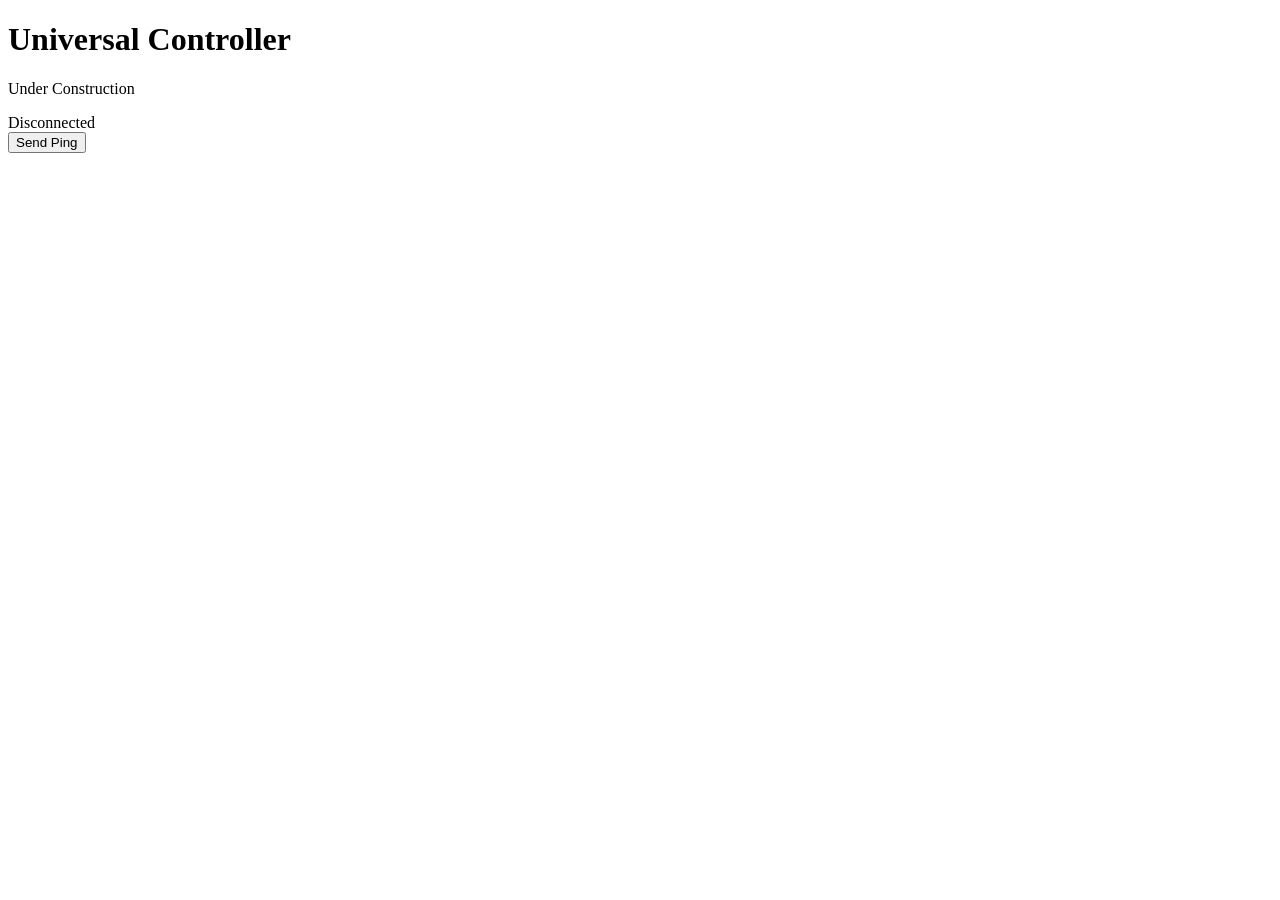
==== data/index.html @ 8cedf9a0 "added actual html hosting" ====
<!DOCTYPE html>
<html lang="en">
<head>
    <meta charset="UTF-8">
    <title>Universal Controller</title>
    <meta name="viewport" content="width=device-width, initial-scale=1.0">
    <link rel="stylesheet" href="/style.css">
</head>
<body>

<div class="card">
    <h1>Universal Controller</h1>
    <p class="subtitle">Under Construction</p>

    <div class="status" id="status">Disconnected</div>

    <button id="pingBtn">Send Ping</button>

    <div class="log" id="log"></div>
</div>

<script src="/script.js"></script>
</body>
</html>
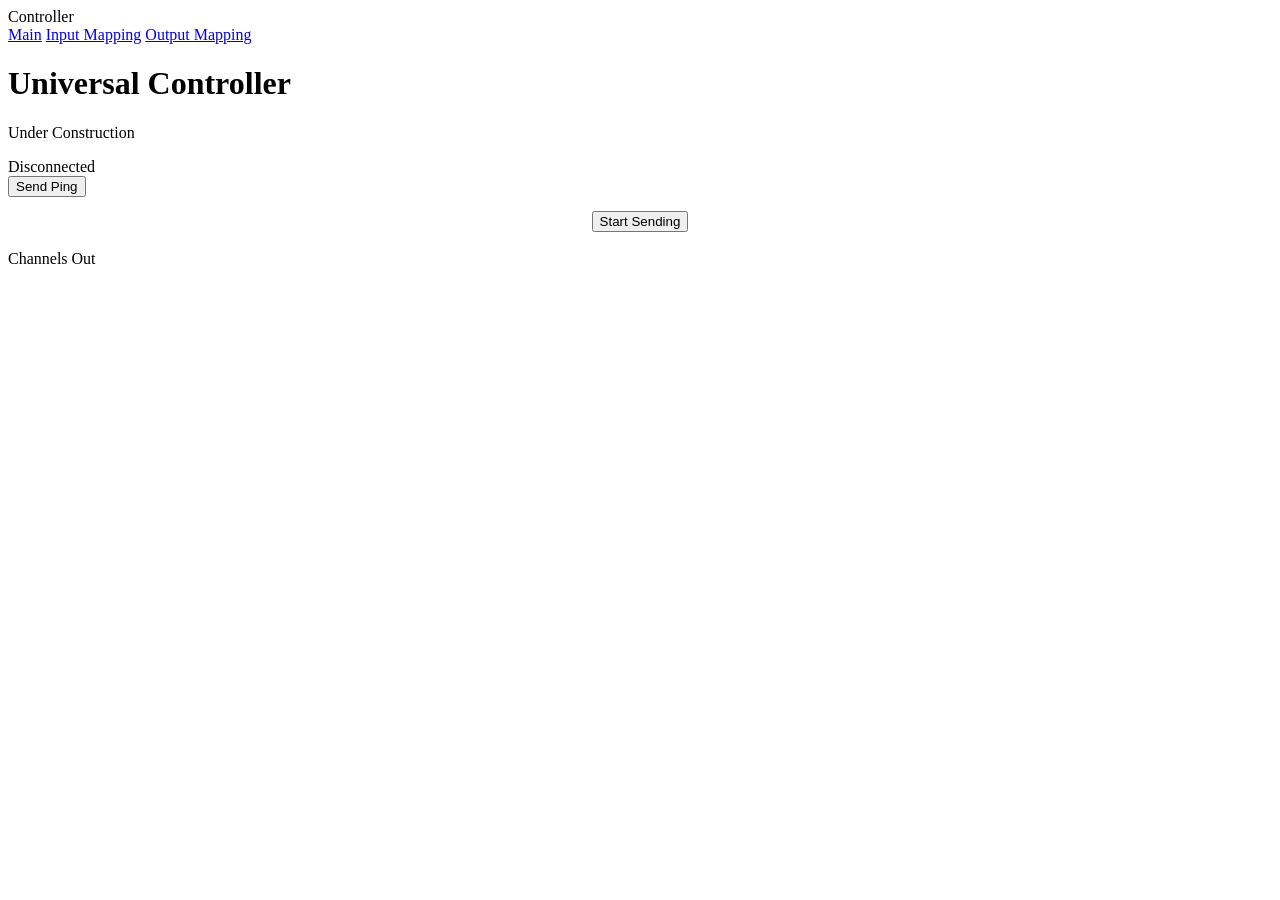
==== commit 1616d25c: "added nav to pages and placeholder outputs page" ====
--- a/data/index.html
+++ b/data/index.html
@@ -6,19 +6,50 @@
     <meta name="viewport" content="width=device-width, initial-scale=1.0">
     <link rel="stylesheet" href="/style.css">
 </head>
+
 <body>
 
-<div class="card">
-    <h1>Universal Controller</h1>
-    <p class="subtitle">Under Construction</p>
+<div class="layout">
 
-    <div class="status" id="status">Disconnected</div>
+    <!-- Left Navigation -->
+    <aside class="nav">
 
-    <button id="pingBtn">Send Ping</button>
+        <div class="navTitle">Controller</div>
 
-    <div class="log" id="log"></div>
+        <a href="/">Main</a>
+        <a href="/config/inputs">Input Mapping</a>
+        <a href="/config/outputs">Output Mapping</a>
+
+    </aside>
+
+    <!-- Main Page Content -->
+    <main class="page">
+
+        <div class="card">
+
+            <h1>Universal Controller</h1>
+            <p class="subtitle">Under Construction</p>
+
+            <div class="status" id="status">Disconnected</div>
+
+            <button id="pingBtn">Send Ping</button>
+
+            <div class="log" id="log"></div>
+
+            <div style="display:flex; gap:12px; justify-content:center; flex-wrap:wrap; margin-top:14px;">
+                <button id="sendToggleBtn">Start Sending</button>
+            </div>
+
+            <div class="sectionTitle" style="margin-top:18px;">Channels Out</div>
+            <div class="grid" id="txChannelGrid"></div>
+
+        </div>
+
+    </main>
+
 </div>
 
-<script src="/script.js"></script>
+<script src="/app.js"></script>
+
 </body>
 </html>
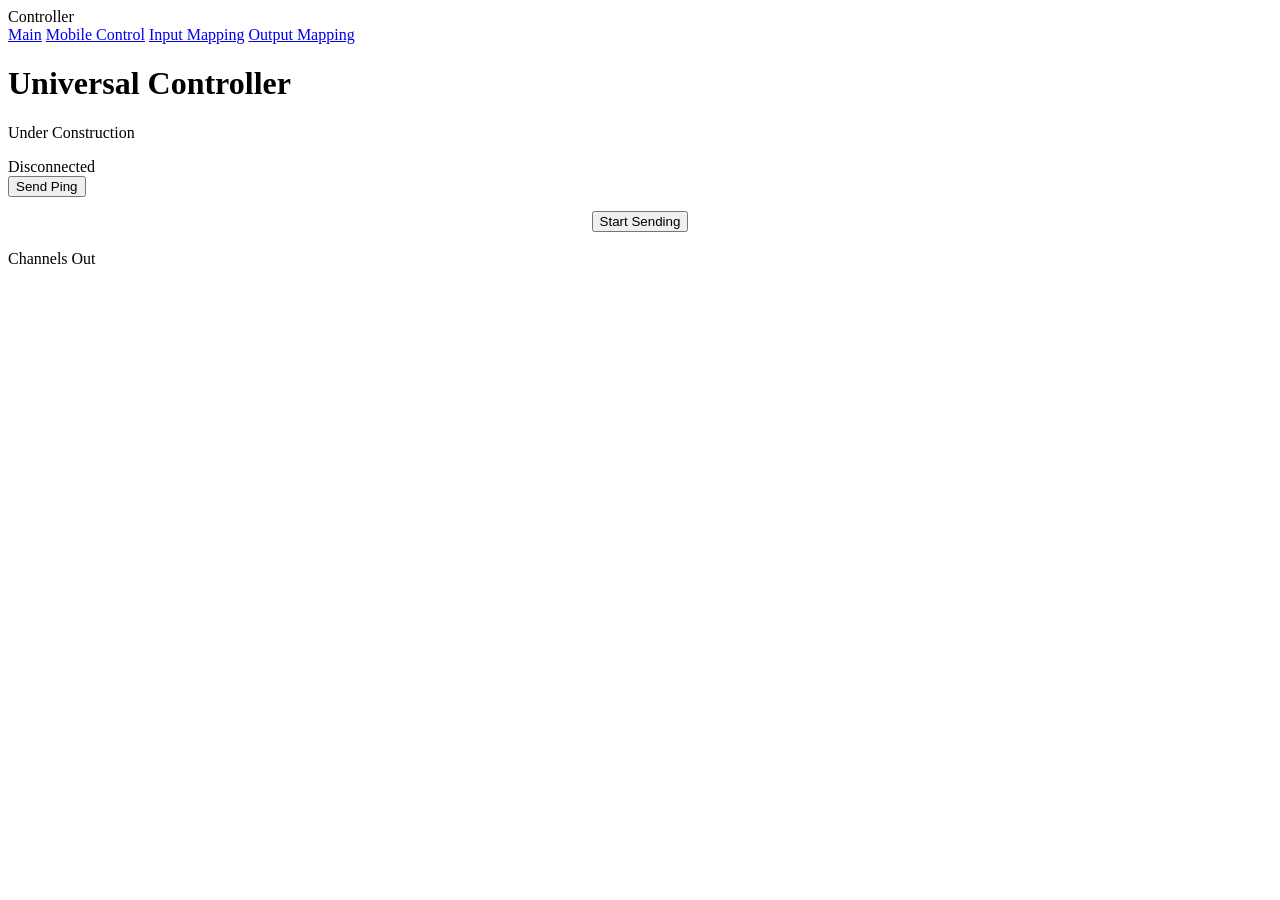
==== commit d2da152e: "added mobile virtual joystick control" ====
--- a/data/index.html
+++ b/data/index.html
@@ -17,6 +17,7 @@
         <div class="navTitle">Controller</div>
 
         <a href="/">Main</a>
+        <a href="/mobile">Mobile Control</a>
         <a href="/config/inputs">Input Mapping</a>
         <a href="/config/outputs">Output Mapping</a>
 
@@ -49,6 +50,12 @@
 
 </div>
 
+<script src="/utils.js"></script>
+<script src="/websocket.js"></script>
+<script src="/controlMap.js"></script>
+<script src="/gamepad.js"></script>
+<script src="/page-index.js"></script>
+<script src="/page-config-inputs.js"></script>
 <script src="/app.js"></script>
 
 </body>
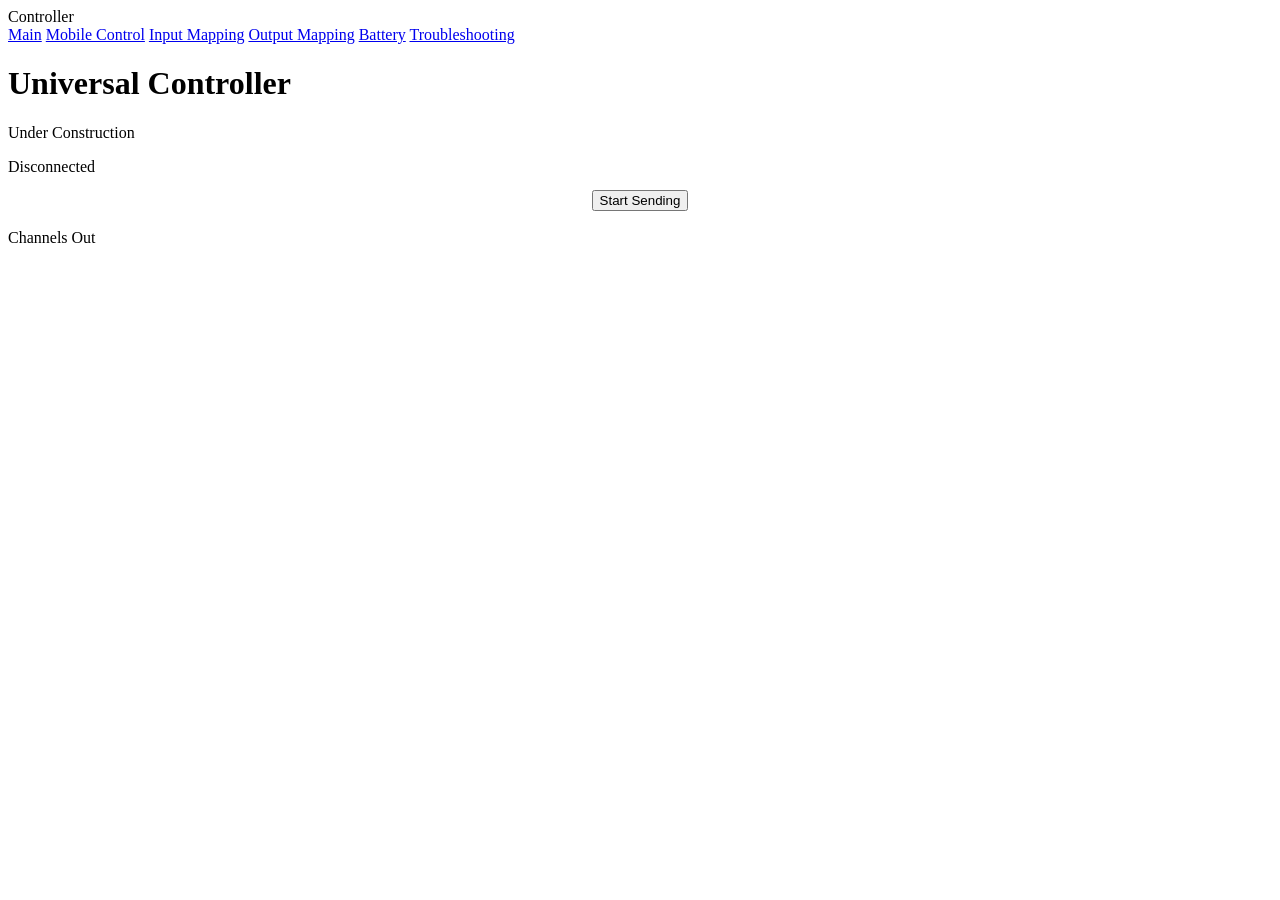
==== commit e091f8be: "added battery features, output mapping, and mixing channels" ====
--- a/data/index.html
+++ b/data/index.html
@@ -7,7 +7,7 @@
     <link rel="stylesheet" href="/style.css">
 </head>
 
-<body>
+<body id="page-index">
 
 <div class="layout">
 
@@ -20,6 +20,8 @@
         <a href="/mobile">Mobile Control</a>
         <a href="/config/inputs">Input Mapping</a>
         <a href="/config/outputs">Output Mapping</a>
+        <a href="/battery">Battery</a>
+        <a href="/troubleshooting">Troubleshooting</a>
 
     </aside>
 
@@ -33,12 +35,16 @@
 
             <div class="status" id="status">Disconnected</div>
 
-            <button id="pingBtn">Send Ping</button>
-
             <div class="log" id="log"></div>
 
             <div style="display:flex; gap:12px; justify-content:center; flex-wrap:wrap; margin-top:14px;">
                 <button id="sendToggleBtn">Start Sending</button>
+            </div>
+
+            <div id="battery-indicator" class="battery-indicator" style="display: none;">
+                <div class="sectionTitle">Battery Status</div>
+                <div class="battery-bar-outer"><div class="battery-bar-fill green" style="width: 100%;"></div></div>
+                <div class="battery-text">-- V (--%)</div>
             </div>
 
             <div class="sectionTitle" style="margin-top:18px;">Channels Out</div>
@@ -55,7 +61,6 @@
 <script src="/controlMap.js"></script>
 <script src="/gamepad.js"></script>
 <script src="/page-index.js"></script>
-<script src="/page-config-inputs.js"></script>
 <script src="/app.js"></script>
 
 </body>
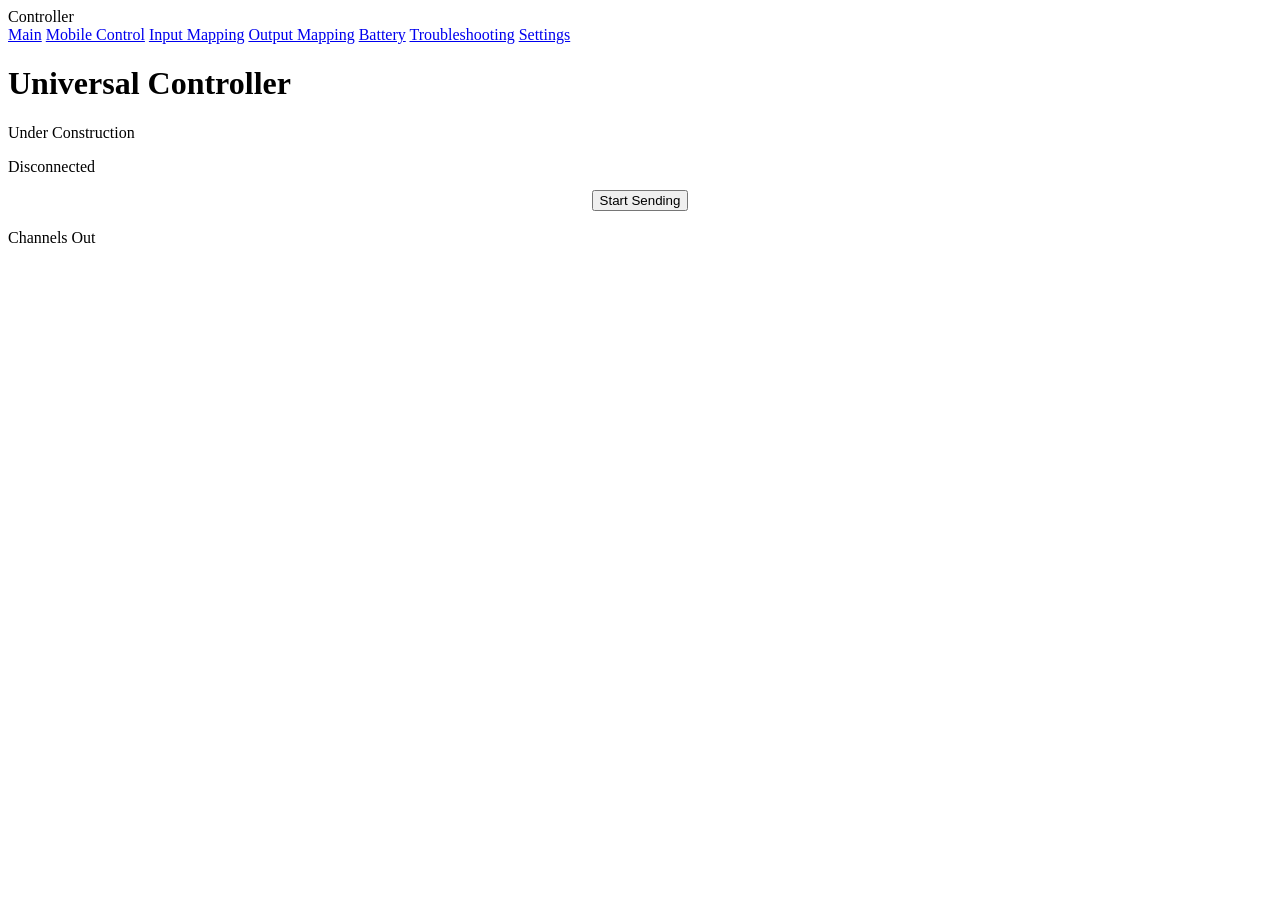
==== commit 3502c53d: "added features/fixed bugs" ====
--- a/data/index.html
+++ b/data/index.html
@@ -22,6 +22,7 @@
         <a href="/config/outputs">Output Mapping</a>
         <a href="/battery">Battery</a>
         <a href="/troubleshooting">Troubleshooting</a>
+        <a href="/settings">Settings</a>
 
     </aside>
 
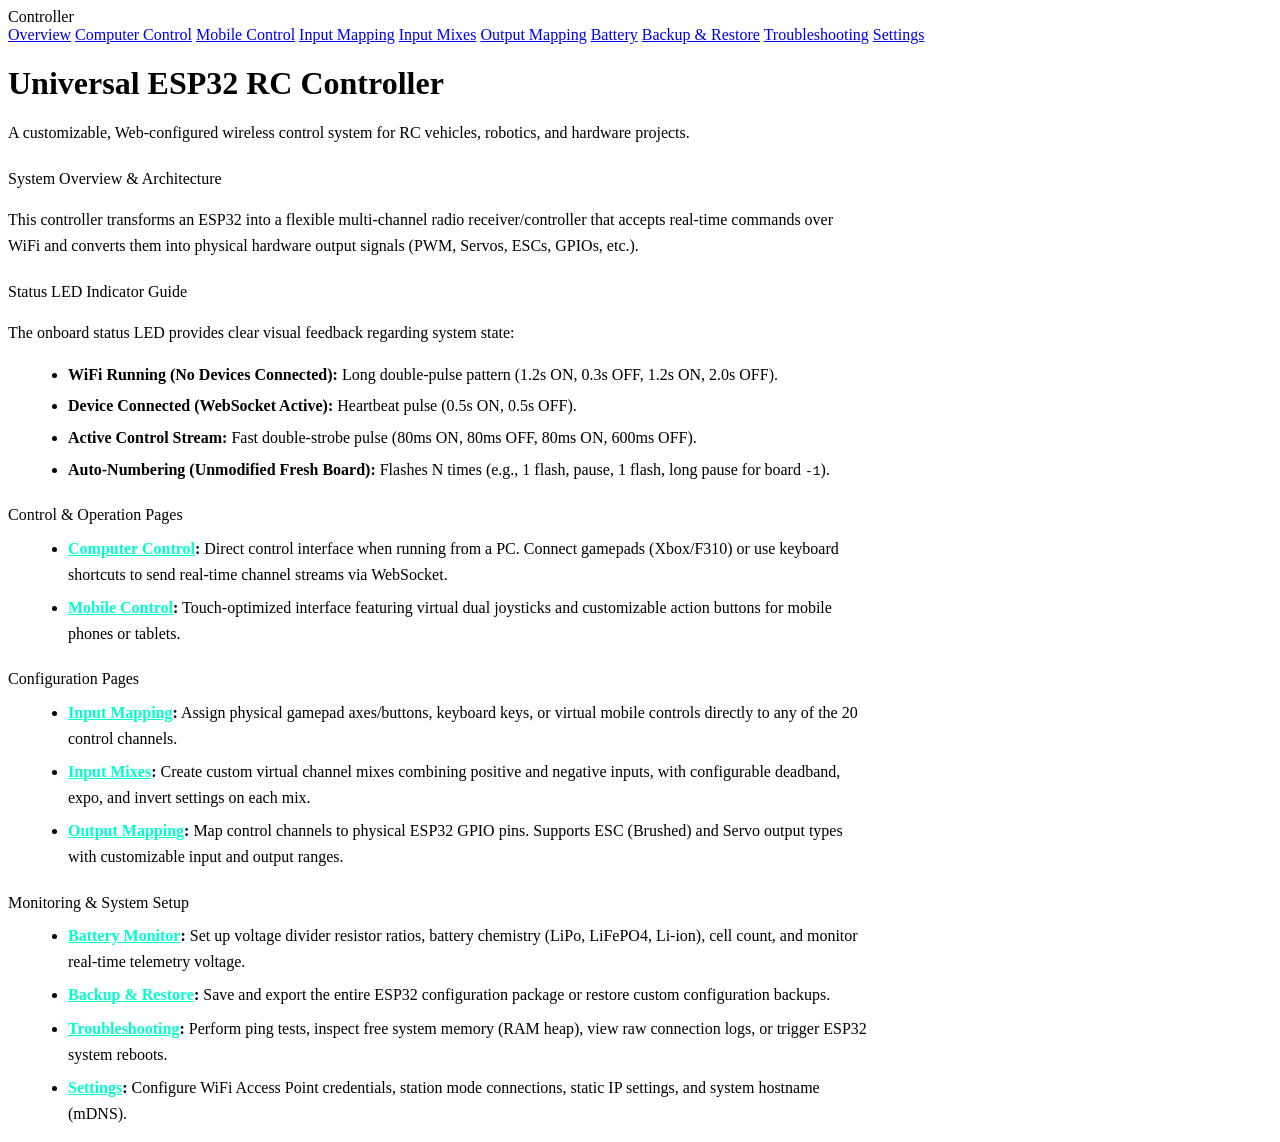
==== commit 291588ae: "added serial commands" ====
--- a/data/index.html
+++ b/data/index.html
@@ -11,16 +11,19 @@
 
 <div class="layout">
 
-    <!-- Left Navigation -->
+        <!-- Left Navigation -->
     <aside class="nav">
 
         <div class="navTitle">Controller</div>
 
-        <a href="/">Main</a>
+        <a href="/" class="active">Overview</a>
+        <a href="/computer">Computer Control</a>
         <a href="/mobile">Mobile Control</a>
-        <a href="/config/inputs">Input Mapping</a>
-        <a href="/config/outputs">Output Mapping</a>
+        <a href="/inputs">Input Mapping</a>
+        <a href="/mixes">Input Mixes</a>
+        <a href="/outputs">Output Mapping</a>
         <a href="/battery">Battery</a>
+        <a href="/backup">Backup & Restore</a>
         <a href="/troubleshooting">Troubleshooting</a>
         <a href="/settings">Settings</a>
 
@@ -29,27 +32,81 @@
     <!-- Main Page Content -->
     <main class="page">
 
-        <div class="card">
+        <div class="card" style="max-width: 860px;">
 
-            <h1>Universal Controller</h1>
-            <p class="subtitle">Under Construction</p>
+                        <h1>Universal ESP32 RC Controller</h1>
+            <p class="subtitle">A customizable, Web-configured wireless control system for RC vehicles, robotics, and hardware projects.</p>
 
-            <div class="status" id="status">Disconnected</div>
-
-            <div class="log" id="log"></div>
-
-            <div style="display:flex; gap:12px; justify-content:center; flex-wrap:wrap; margin-top:14px;">
-                <button id="sendToggleBtn">Start Sending</button>
-            </div>
-
-            <div id="battery-indicator" class="battery-indicator" style="display: none;">
+            <div id="battery-indicator" class="battery-indicator" style="display: none; margin-top: 15px;">
                 <div class="sectionTitle">Battery Status</div>
                 <div class="battery-bar-outer"><div class="battery-bar-fill green" style="width: 100%;"></div></div>
                 <div class="battery-text">-- V (--%)</div>
             </div>
 
-            <div class="sectionTitle" style="margin-top:18px;">Channels Out</div>
-            <div class="grid" id="txChannelGrid"></div>
+            <div style="text-align: left; margin-top: 24px; line-height: 1.6;">
+
+                                <div class="sectionTitle">System Overview & Architecture</div>
+                <p>
+                    This controller transforms an ESP32 into a flexible multi-channel radio receiver/controller that accepts real-time commands over WiFi and converts them into physical hardware output signals (PWM, Servos, ESCs, GPIOs, etc.).
+                </p>
+
+                <div class="sectionTitle" style="margin-top: 20px;">Status LED Indicator Guide</div>
+                <p>The onboard status LED provides clear visual feedback regarding system state:</p>
+                <ul style="margin-left: 20px; margin-top: 8px;">
+                    <li style="margin-bottom: 6px;">
+                        <strong>WiFi Running (No Devices Connected):</strong> Long double-pulse pattern (1.2s ON, 0.3s OFF, 1.2s ON, 2.0s OFF).
+                    </li>
+                    <li style="margin-bottom: 6px;">
+                        <strong>Device Connected (WebSocket Active):</strong> Heartbeat pulse (0.5s ON, 0.5s OFF).
+                    </li>
+                    <li style="margin-bottom: 6px;">
+                        <strong>Active Control Stream:</strong> Fast double-strobe pulse (80ms ON, 80ms OFF, 80ms ON, 600ms OFF).
+                    </li>
+                    <li style="margin-bottom: 6px;">
+                        <strong>Auto-Numbering (Unmodified Fresh Board):</strong> Flashes N times (e.g., 1 flash, pause, 1 flash, long pause for board <code>-1</code>).
+                    </li>
+                </ul>
+
+                <div class="sectionTitle" style="margin-top: 20px;">Control & Operation Pages</div>
+                <ul style="margin-left: 20px; margin-top: 8px;">
+                    <li style="margin-bottom: 8px;">
+                        <strong><a href="/computer" style="color: #00ffcc;">Computer Control</a>:</strong> Direct control interface when running from a PC. Connect gamepads (Xbox/F310) or use keyboard shortcuts to send real-time channel streams via WebSocket.
+                    </li>
+                    <li style="margin-bottom: 8px;">
+                        <strong><a href="/mobile" style="color: #00ffcc;">Mobile Control</a>:</strong> Touch-optimized interface featuring virtual dual joysticks and customizable action buttons for mobile phones or tablets.
+                    </li>
+                </ul>
+
+                                <div class="sectionTitle" style="margin-top: 20px;">Configuration Pages</div>
+                                <ul style="margin-left: 20px; margin-top: 8px;">
+                                    <li style="margin-bottom: 8px;">
+                                        <strong><a href="/inputs" style="color: #00ffcc;">Input Mapping</a>:</strong> Assign physical gamepad axes/buttons, keyboard keys, or virtual mobile controls directly to any of the 20 control channels.
+                                    </li>
+                                    <li style="margin-bottom: 8px;">
+                                        <strong><a href="/mixes" style="color: #00ffcc;">Input Mixes</a>:</strong> Create custom virtual channel mixes combining positive and negative inputs, with configurable deadband, expo, and invert settings on each mix.
+                                    </li>
+                                    <li style="margin-bottom: 8px;">
+                                        <strong><a href="/outputs" style="color: #00ffcc;">Output Mapping</a>:</strong> Map control channels to physical ESP32 GPIO pins. Supports ESC (Brushed) and Servo output types with customizable input and output ranges.
+                                    </li>
+                                </ul>
+
+                <div class="sectionTitle" style="margin-top: 20px;">Monitoring & System Setup</div>
+                <ul style="margin-left: 20px; margin-top: 8px;">
+                    <li style="margin-bottom: 8px;">
+                        <strong><a href="/battery" style="color: #00ffcc;">Battery Monitor</a>:</strong> Set up voltage divider resistor ratios, battery chemistry (LiPo, LiFePO4, Li-ion), cell count, and monitor real-time telemetry voltage.
+                    </li>
+                    <li style="margin-bottom: 8px;">
+                        <strong><a href="/backup" style="color: #00ffcc;">Backup & Restore</a>:</strong> Save and export the entire ESP32 configuration package or restore custom configuration backups.
+                    </li>
+                    <li style="margin-bottom: 8px;">
+                        <strong><a href="/troubleshooting" style="color: #00ffcc;">Troubleshooting</a>:</strong> Perform ping tests, inspect free system memory (RAM heap), view raw connection logs, or trigger ESP32 system reboots.
+                    </li>
+                    <li style="margin-bottom: 8px;">
+                        <strong><a href="/settings" style="color: #00ffcc;">Settings</a>:</strong> Configure WiFi Access Point credentials, station mode connections, static IP settings, and system hostname (mDNS).
+                    </li>
+                </ul>
+
+            </div>
 
         </div>
 
@@ -59,8 +116,6 @@
 
 <script src="/utils.js"></script>
 <script src="/websocket.js"></script>
-<script src="/controlMap.js"></script>
-<script src="/gamepad.js"></script>
 <script src="/page-index.js"></script>
 <script src="/app.js"></script>
 
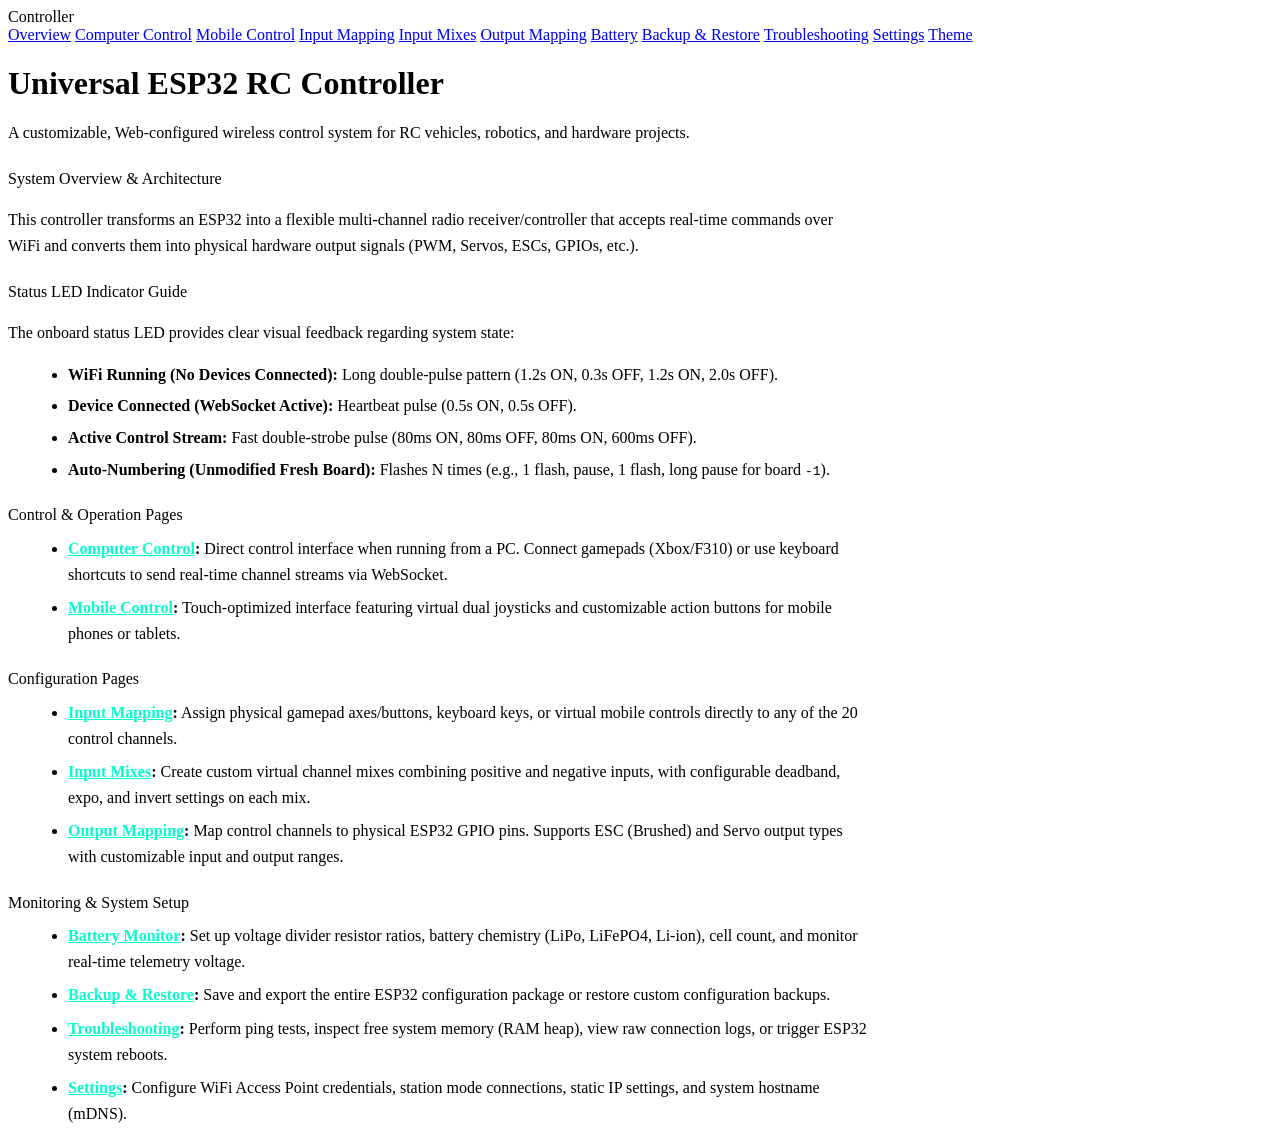
==== commit bb396096: "organization and themes" ====
--- a/data/index.html
+++ b/data/index.html
@@ -4,7 +4,8 @@
     <meta charset="UTF-8">
     <title>Universal Controller</title>
     <meta name="viewport" content="width=device-width, initial-scale=1.0">
-    <link rel="stylesheet" href="/style.css">
+    <link rel="stylesheet" href="/css/style.css">
+    <script src="/js/theme.js"></script>
 </head>
 
 <body id="page-index">
@@ -26,6 +27,7 @@
         <a href="/backup">Backup & Restore</a>
         <a href="/troubleshooting">Troubleshooting</a>
         <a href="/settings">Settings</a>
+        <a href="/theme">Theme</a>
 
     </aside>
 
@@ -114,10 +116,11 @@
 
 </div>
 
-<script src="/utils.js"></script>
-<script src="/websocket.js"></script>
-<script src="/page-index.js"></script>
-<script src="/app.js"></script>
+<script src="/js/utils.js"></script>
+<script src="/js/theme.js"></script>
+<script src="/js/websocket.js"></script>
+<script src="/pages/page-index.js"></script>
+<script src="/js/app.js"></script>
 
 </body>
 </html>
